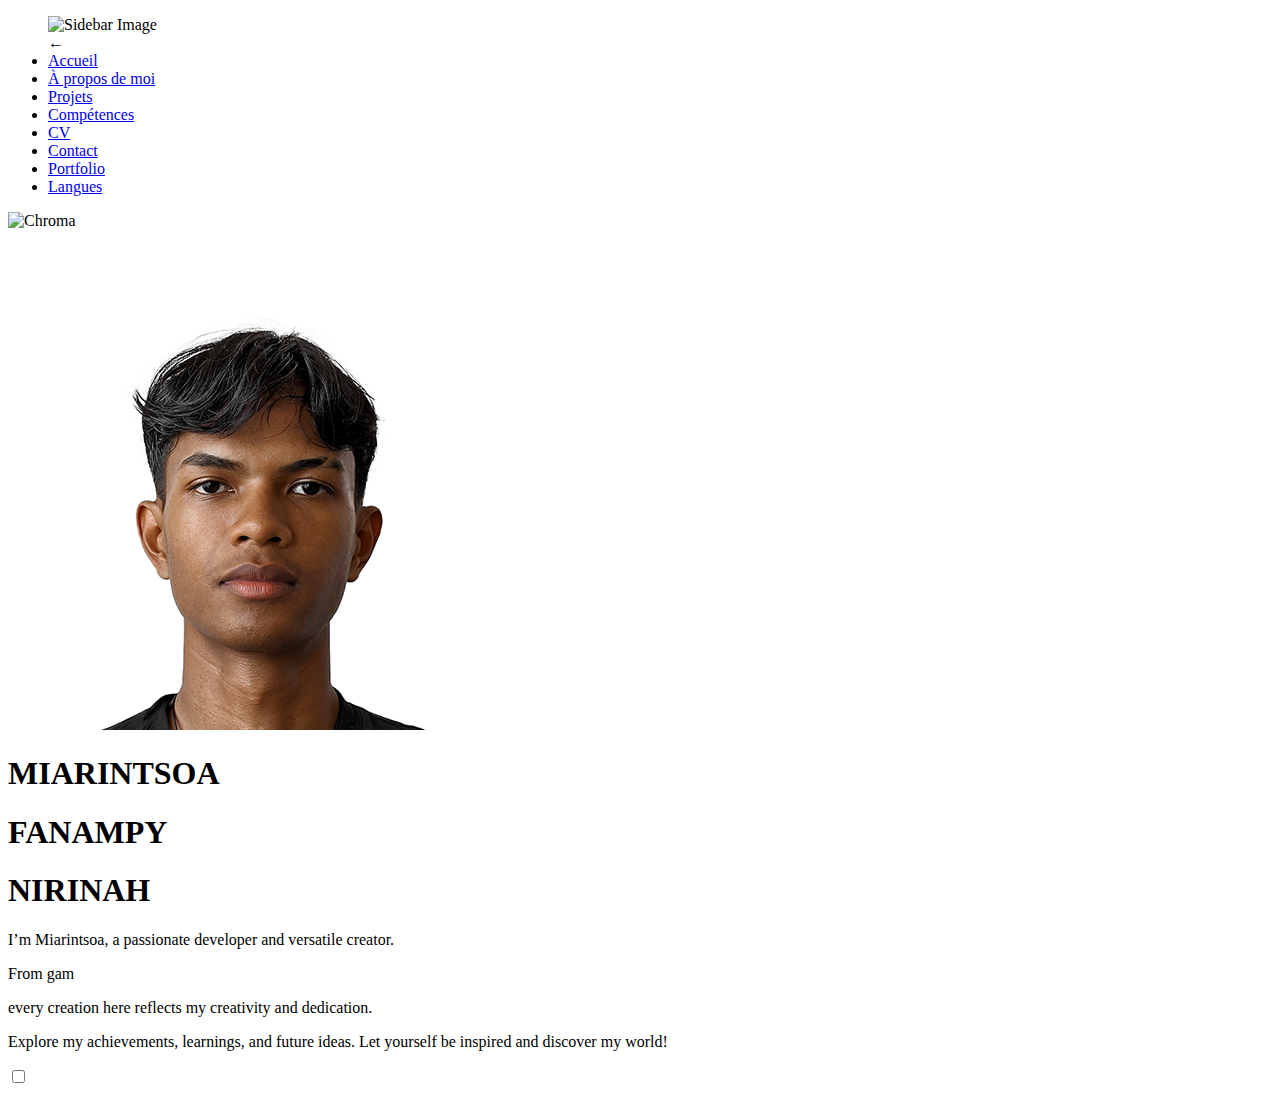
==== index.html @ 06e5bacd "Update index.html" ====
<!DOCTYPE html>
<html lang="en">
<head>
  <meta charset="UTF-8">
  <meta name="viewport" content="width=device-width, initial-scale=1.0">
  <title>Portfolio</title>
  <link rel="preconnect" href="https://fonts.googleapis.com">
  <link rel="preconnect" href="https://fonts.gstatic.com" crossorigin>
  <link href="https://fonts.googleapis.com/css2?family=Varela+Round&display=swap" rel="stylesheet">
  <link rel="stylesheet" href="style.css">
</head>
<body>
  <!-- Sidebar -->
  <div class="sidebar">
    <ul>
      <div class="sidebar-image-container">
        <img src="mitriiini-text.png" alt="Sidebar Image" class="sidebar-image">
      </div>
      <div class="close-btn"><span>&larr;</span></div>
      <li><a href="index.html">Accueil</a></li>
      <li><a href="about.html">À propos de moi</a></li>
      <li><a href="project.html">Projets</a></li>
      <li><a href="skill.html">Compétences</a></li>
      <li><a href="cv.html">CV</a></li>
      <li><a href="contact.html">Contact</a></li>
      <li><a href="portfolio.html">Portfolio</a></li>
      <li><a href="language.html">Langues</a></li>
    </ul>
  </div>

  <!-- Header -->
  <header>
    <div class="left-section">
      <img src="mitriiini-text.png" alt="Chroma" class="chroma-logo">
    </div>
    <div class="right-section">
      <div class="hamburger-menu">
        <div class="line"></div>
        <div class="line"></div>
        <div class="line"></div>
      </div>
    </div>
  </header>

  <!-- Body -->
  <main class="content">
    <div class="left-side">
      <img src="miarintsoaprofilpicture.jpg" alt="Votre Image" class="profile-image">
    </div>
    <div class="right-side">
      <h1>MIARINTSOA</h1> 
      <h1>FANAMPY</h1> 
      <h1>NIRINAH</h1>
      <p>I’m Miarintsoa, a passionate developer and versatile creator.</p> 
      <p>From <span id="changing-text"></span><span class="cursor"></span></p>
      <p>every creation here reflects my creativity and dedication.</p>
      <p>Explore my achievements, learnings, and future ideas. Let yourself be inspired and discover my world!</p>
    </div>
  </main>

  <!-- Bouton de changement de thème -->
  <div class="toggle-theme">
    <label class="switch">
      <input type="checkbox" id="theme-toggle">
      <span class="slider round"></span>
    </label>
  </div>

  <script src="script.js"></script>
</body>
</html>
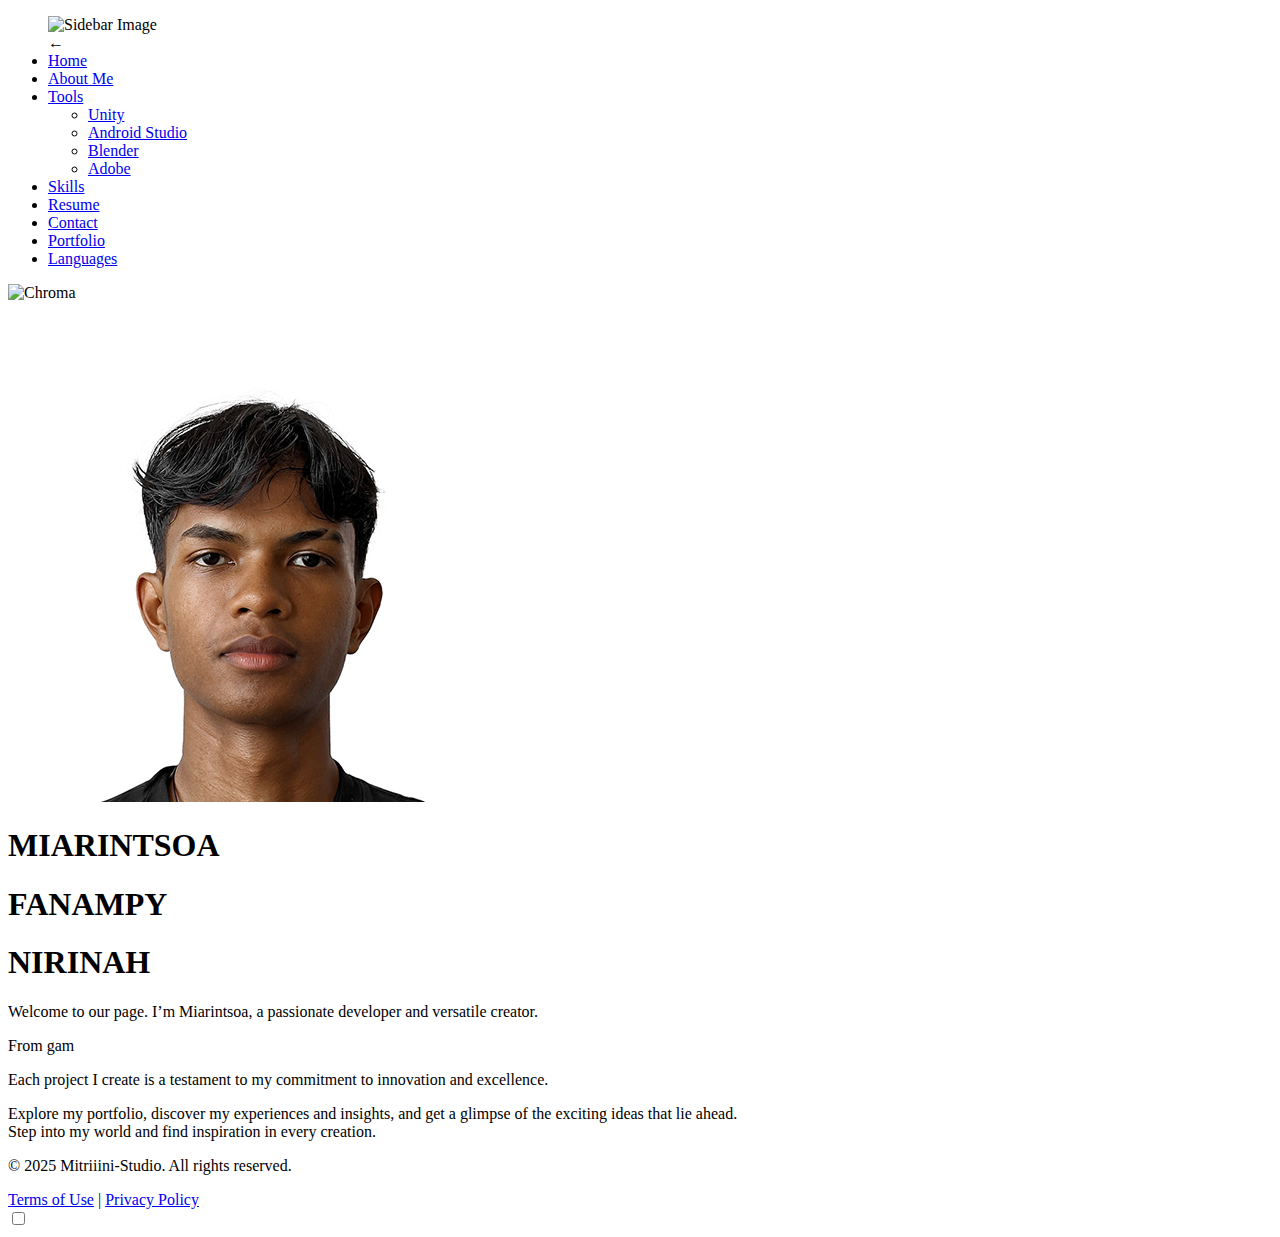
==== commit 14705aa7: "Update index.html" ====
--- a/index.html
+++ b/index.html
@@ -8,25 +8,35 @@
   <link rel="preconnect" href="https://fonts.gstatic.com" crossorigin>
   <link href="https://fonts.googleapis.com/css2?family=Varela+Round&display=swap" rel="stylesheet">
   <link rel="stylesheet" href="style.css">
+  <link rel="icon" href="icon.png" type="image/png">
 </head>
 <body>
   <!-- Sidebar -->
   <div class="sidebar">
-    <ul>
-      <div class="sidebar-image-container">
-        <img src="mitriiini-text.png" alt="Sidebar Image" class="sidebar-image">
-      </div>
-      <div class="close-btn"><span>&larr;</span></div>
-      <li><a href="index.html">Accueil</a></li>
-      <li><a href="about.html">À propos de moi</a></li>
-      <li><a href="project.html">Projets</a></li>
-      <li><a href="skill.html">Compétences</a></li>
-      <li><a href="cv.html">CV</a></li>
-      <li><a href="contact.html">Contact</a></li>
-      <li><a href="portfolio.html">Portfolio</a></li>
-      <li><a href="language.html">Langues</a></li>
-    </ul>
-  </div>
+  <ul>
+    <div class="sidebar-image-container">
+      <img src="mitriiini-text.png" alt="Sidebar Image" class="sidebar-image">
+    </div>
+    <div class="close-btn"><span>&larr;</span></div>
+    <li><a href="index.html">Home</a></li>
+    <li><a href="commingsoon.html">About Me</a></li>
+    <li>
+      <a href="javascript:void(0)" class="dropdown-toggle">Tools</a>
+      <ul class="dropdown">
+        <li><a href="unity.html">Unity</a></li>
+        <li><a href="android-studio.html">Android Studio</a></li>
+        <li><a href="blender.html">Blender</a></li>
+        <li><a href="adobe.html">Adobe</a></li>
+      </ul>
+    </li>
+    <li><a href="commingsoon.html">Skills</a></li>
+    <li><a href="commingsoon.html">Resume</a></li>
+    <li><a href="commingsoon.html">Contact</a></li>
+    <li><a href="commingsoon.html">Portfolio</a></li>
+    <li><a href="commingsoon.html">Languages</a></li>
+  </ul>
+</div>
+
 
   <!-- Header -->
   <header>
@@ -45,26 +55,36 @@
   <!-- Body -->
   <main class="content">
     <div class="left-side">
-      <img src="miarintsoaprofilpicture.jpg" alt="Votre Image" class="profile-image">
+      <img src="miarintsoaprofilpicture.jpg" alt="Your Image" class="profile-image">
     </div>
     <div class="right-side">
       <h1>MIARINTSOA</h1> 
       <h1>FANAMPY</h1> 
-      <h1>NIRINAH</h1>
-      <p>I’m Miarintsoa, a passionate developer and versatile creator.</p> 
-      <p>From <span id="changing-text"></span><span class="cursor"></span></p>
-      <p>every creation here reflects my creativity and dedication.</p>
-      <p>Explore my achievements, learnings, and future ideas. Let yourself be inspired and discover my world!</p>
+      <h1>NIRINAH</h1>  
+
+      <p>Welcome to our page. I’m Miarintsoa, a passionate developer and versatile creator.</p>
+      <p>From <span id="changing-text" data-words=" game development , web development , app creation , basic coding , music production , 3D projects , and beyond ... "></span><span class="cursor"></span></p>
+      <p>Each project I create is a testament to my commitment to innovation and excellence.</p>
+      <p>Explore my portfolio, discover my experiences and insights, and get a glimpse of the exciting ideas that lie ahead. <br>Step into my world and find inspiration in every creation.</p>
+
     </div>
   </main>
 
-  <!-- Bouton de changement de thème -->
-  <div class="toggle-theme">
-    <label class="switch">
-      <input type="checkbox" id="theme-toggle">
-      <span class="slider round"></span>
-    </label>
-  </div>
+  <footer>
+    <p class="copyright">&copy; 2025 Mitriiini-Studio. All rights reserved.</p>
+    <div class="footer-links">
+      <a href="terms.html">Terms of Use</a> | 
+      <a href="privacy.html">Privacy Policy</a>
+    </div>
+
+    <!-- Theme toggle button -->
+    <div class="toggle-theme">
+      <label class="switch">
+        <input type="checkbox" id="theme-toggle">
+        <span class="slider round"></span>
+      </label>
+    </div>
+  </footer>
 
   <script src="script.js"></script>
 </body>
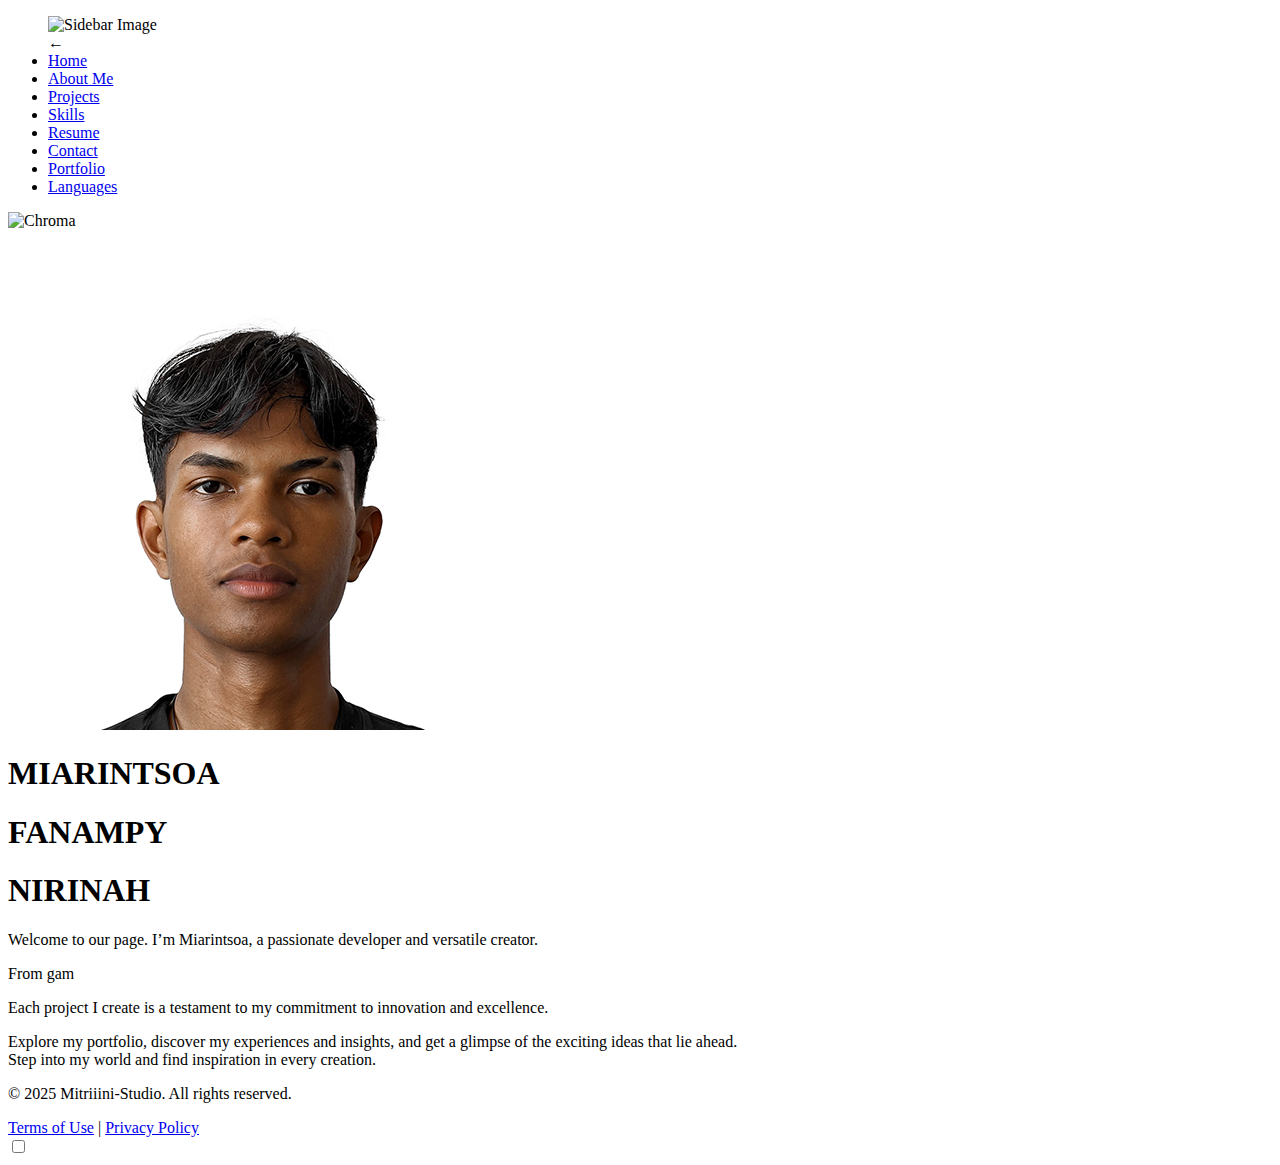
==== commit 9faa6547: "Update index.html" ====
--- a/index.html
+++ b/index.html
@@ -13,30 +13,21 @@
 <body>
   <!-- Sidebar -->
   <div class="sidebar">
-  <ul>
-    <div class="sidebar-image-container">
-      <img src="mitriiini-text.png" alt="Sidebar Image" class="sidebar-image">
-    </div>
-    <div class="close-btn"><span>&larr;</span></div>
-    <li><a href="index.html">Home</a></li>
-    <li><a href="commingsoon.html">About Me</a></li>
-    <li>
-      <a href="javascript:void(0)" class="dropdown-toggle">Tools</a>
-      <ul class="dropdown">
-        <li><a href="unity.html">Unity</a></li>
-        <li><a href="android-studio.html">Android Studio</a></li>
-        <li><a href="blender.html">Blender</a></li>
-        <li><a href="adobe.html">Adobe</a></li>
-      </ul>
-    </li>
-    <li><a href="commingsoon.html">Skills</a></li>
-    <li><a href="commingsoon.html">Resume</a></li>
-    <li><a href="commingsoon.html">Contact</a></li>
-    <li><a href="commingsoon.html">Portfolio</a></li>
-    <li><a href="commingsoon.html">Languages</a></li>
-  </ul>
-</div>
-
+    <ul>
+      <div class="sidebar-image-container">
+        <img src="mitriiini-text.png" alt="Sidebar Image" class="sidebar-image">
+      </div>
+      <div class="close-btn"><span>&larr;</span></div>
+      <li><a href="index.html">Home</a></li>
+      <li><a href="commingsoon.html">About Me</a></li>
+      <li><a href="commingsoon.html">Projects</a></li>
+      <li><a href="commingsoon.html">Skills</a></li>
+      <li><a href="commingsoon.html">Resume</a></li>
+      <li><a href="commingsoon.html">Contact</a></li>
+      <li><a href="commingsoon.html">Portfolio</a></li>
+      <li><a href="commingsoon.html">Languages</a></li>
+    </ul>
+  </div>
 
   <!-- Header -->
   <header>
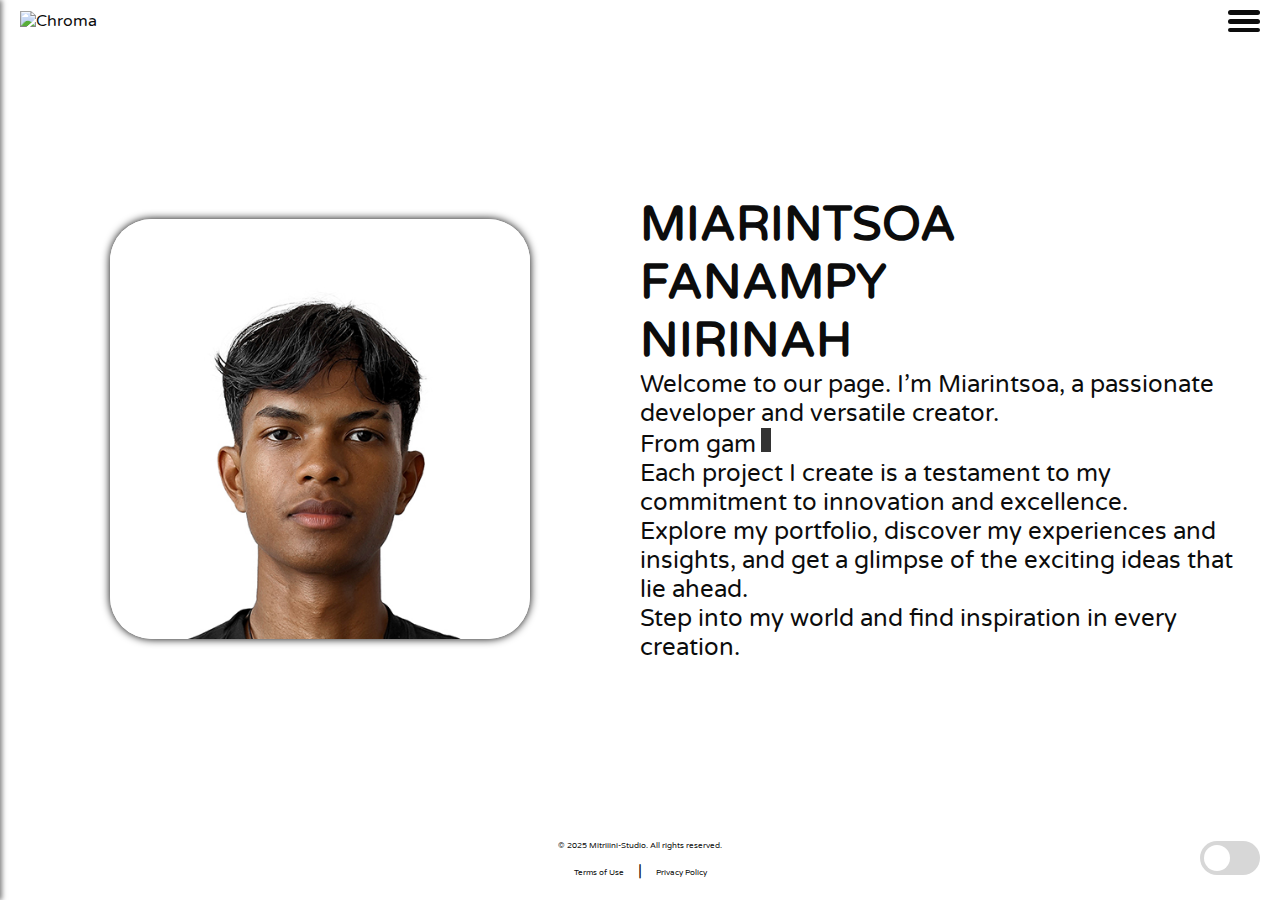
==== commit 7657dba5: "Update index.html" ====
--- a/index.html
+++ b/index.html
@@ -19,10 +19,10 @@
       </div>
       <div class="close-btn"><span>&larr;</span></div>
       <li><a href="index.html">Home</a></li>
-      <li><a href="commingsoon.html">About Me</a></li>
+      <li><a href="commingsoon.html">About</a></li>
       <li><a href="commingsoon.html">Projects</a></li>
       <li><a href="commingsoon.html">Skills</a></li>
-      <li><a href="commingsoon.html">Resume</a></li>
+      <li><a href="commingsoon.html">Service</a></li>
       <li><a href="commingsoon.html">Contact</a></li>
       <li><a href="commingsoon.html">Portfolio</a></li>
       <li><a href="commingsoon.html">Languages</a></li>
--- a/style.css
+++ b/style.css
@@ -0,0 +1,293 @@
+/* Global Styles */
+body {
+  margin: 0;
+  font-family: 'Varela Round', serif;
+  background-color: var(--background-color);
+  color: var(--text-color);
+  display: flex;
+  flex-direction: column;
+  min-height: 100vh;
+  transition: background-color 0.5s ease, color 0.5s ease;
+}
+
+/*Typing effect cursor*/
+.cursor {
+    display: inline-block;
+    margin-left: 5px;
+    width: 10px;
+    height: 1em;
+    background-color: #333;
+    animation: blink 1s infinite;
+}
+
+@keyframes blink {
+    50% {
+        opacity: 0;
+    }
+}
+
+/* Thèmes clair et sombre */
+:root {
+  --background-color: #FFFFFF; /* Light background */
+  --text-color: #0C0C0C; /* Dark text */
+}
+
+[data-theme="dark"] {
+  --background-color: #0C0C0C; /* Dark background */
+  --text-color: #FFFFFF; /* Light text */
+}
+
+.right-side h1, .right-side p {
+  color: var(--text-color); /* Use the variable for text color */
+  transition: color 0.5s ease; /* Smooth transition for text color */
+}
+
+/* Sidebar */
+.sidebar {
+  position: fixed;
+  top: 0;
+  left: -250px;
+  width: 250px;
+  height: 100%;
+  background-color: #717D7D;
+  color: #FFFFFF;
+  box-shadow: 2px 0 5px rgba(0, 0, 0, 0.5);
+  transition: left 0.3s ease-in-out, background-color 0.5s ease, color 0.5s ease;
+  z-index: 1000;
+}
+
+.sidebar ul {
+  list-style: none;
+  padding: 0;
+  margin: 0;
+}
+
+.sidebar ul li {
+  padding: 15px;
+  border-bottom: 1px solid #D7D7D7;
+}
+
+.sidebar ul li a {
+  text-decoration: none;
+  color: #FFFFFF;
+  font-size: 16px;
+  display: block;
+}
+
+.sidebar-image-container {
+  text-align: center;
+  padding: 10px;
+}
+
+.sidebar-image {
+  width: 80%;
+  border-radius: 10%;
+}
+
+.close-btn {
+  position: absolute;
+  bottom: 10px;
+  right: 30px;
+  background-color: #D7D7D7;
+  color: #0C0C0C;
+  padding: 10px;
+  border-radius: 20%;
+  cursor: pointer;
+  transition: background-color 0.5s ease, color 0.5s ease;
+}
+
+/* Header */
+header {
+  display: flex;
+  align-items: center;
+  justify-content: space-between;
+  background-color: var(--background-color);
+  color: var(--text-color);
+  padding: 10px 20px;
+  position: sticky;
+  top: 0;
+  z-index: 100;
+  transition: background-color 0.5s ease, color 0.5s ease;
+}
+
+.chroma-logo {
+  max-width: 100%;
+  height: auto;
+  transition: width 0.3s ease-in-out, height 0.3s ease-in-out;
+}
+
+[data-theme="dark"] .chroma-logo {
+  filter: invert(1);
+}
+
+/* Hamburger Menu */
+.hamburger-menu {
+  display: flex;
+  flex-direction: column-reverse;
+  gap: 4px;
+  cursor: pointer;
+}
+
+.hamburger-menu .line {
+  width: 2rem;
+  height: 0.3rem;
+  background: var(--text-color);
+  border-radius: 0.5rem;
+  transition: background-color 0.5s ease;
+}
+
+/* Body */
+.content {
+  display: flex;
+  flex: 1;
+  padding: 20px;
+  background-color: var(--background-color);
+  color: var(--text-color);
+  transition: background-color 0.5s ease, color 0.5s ease;
+}
+
+.left-side {
+  flex: 1;
+  display: flex;
+  align-items: center;
+  justify-content: center;
+}
+
+.profile-image {
+  width: 70%;
+  border-radius: 10%;
+  box-shadow: 0 0 8px rgba(1, 1, 1, 1);
+}
+
+[data-theme="dark"] .profile-image {
+  box-shadow: none;
+}
+
+.right-side {
+  flex: 1;
+  display: flex;
+  flex-direction: column;
+  justify-content: center;
+  padding: 20px;
+  font-size: 1.5em;
+  color: var(--text-color);
+}
+
+h1, p {
+  margin: 0;
+}
+
+/* Responsiveness */
+@media (max-width: 768px) {
+  .content {
+    flex-direction: column;
+    align-items: center;
+  }
+
+  .left-side, .right-side {
+    flex: none;
+    width: 100%;
+  }
+
+  .profile-image {
+    width: 50%;
+  }
+
+  .mitriiini-img-text {
+    width: 50%;
+  }
+}
+
+/* Footer */
+footer {
+  display: flex;
+  flex-direction: column; /* Empiler les éléments */
+  align-items: center; /* Centrer les éléments horizontalement */
+  justify-content: center;
+  padding: 20px 20px;
+  background-color: var(--background-color);
+  color: var(--text-color);
+  transition: background-color 0.5s ease, color 0.5s ease;
+  position: relative;
+}
+
+footer p {
+  margin: 5px 0;
+}
+
+/* Centrer l'année */
+footer .copyright {
+  text-align: center;
+  font-size: 0.5rem;
+  margin-bottom: 10px;
+}
+
+/* Liens dans le footer */
+footer .footer-links {
+  text-align: center;
+}
+
+footer .footer-links a {
+  text-decoration: none;
+  color: var(--text-color);
+  font-size: 0.5rem;
+  margin: 0 10px;
+  transition: color 0.3s ease;
+}
+
+footer .footer-links a:hover {
+  color: #717D7D;
+}
+
+
+.toggle-theme {
+  position: absolute;
+  right: 20px;
+  top: 50%;
+  transform: translateY(-50%);
+}
+
+.switch {
+  position: relative;
+  display: inline-block;
+  width: 60px;
+  height: 34px;
+}
+
+.switch input {
+  opacity: 0;
+  width: 0;
+  height: 0;
+}
+
+.slider {
+  position: absolute;
+  cursor: pointer;
+  top: 0;
+  left: 0;
+  right: 0;
+  bottom: 0;
+  background-color: #D7D7D7;
+  transition: .4s;
+  border-radius: 34px;
+}
+
+.slider:before {
+  position: absolute;
+  content: "";
+  height: 26px;
+  width: 26px;
+  left: 4px;
+  bottom: 4px;
+  background-color: #FFFFFF;
+  transition: .4s;
+  border-radius: 50%;
+}
+
+input:checked + .slider {
+  background-color: #717D7D;
+}
+
+input:checked + .slider:before {
+  transform: translateX(26px);
+}
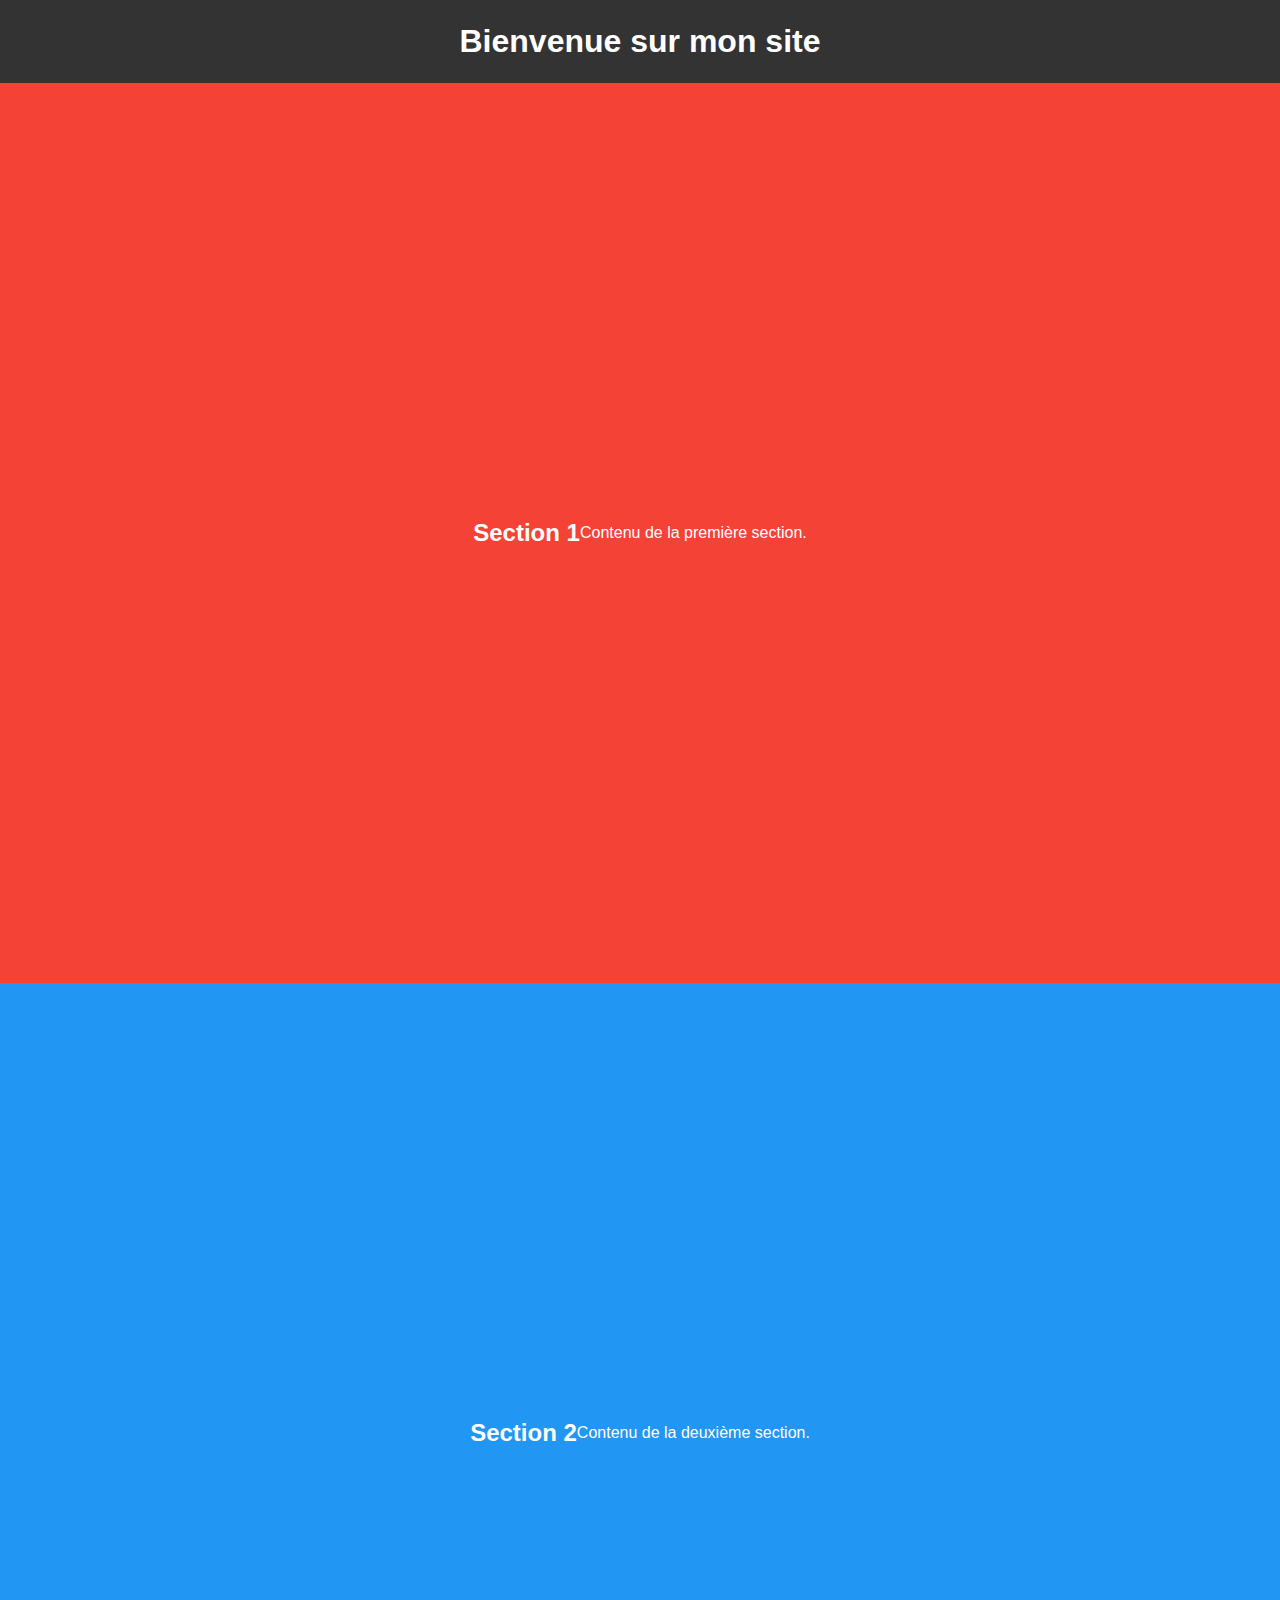
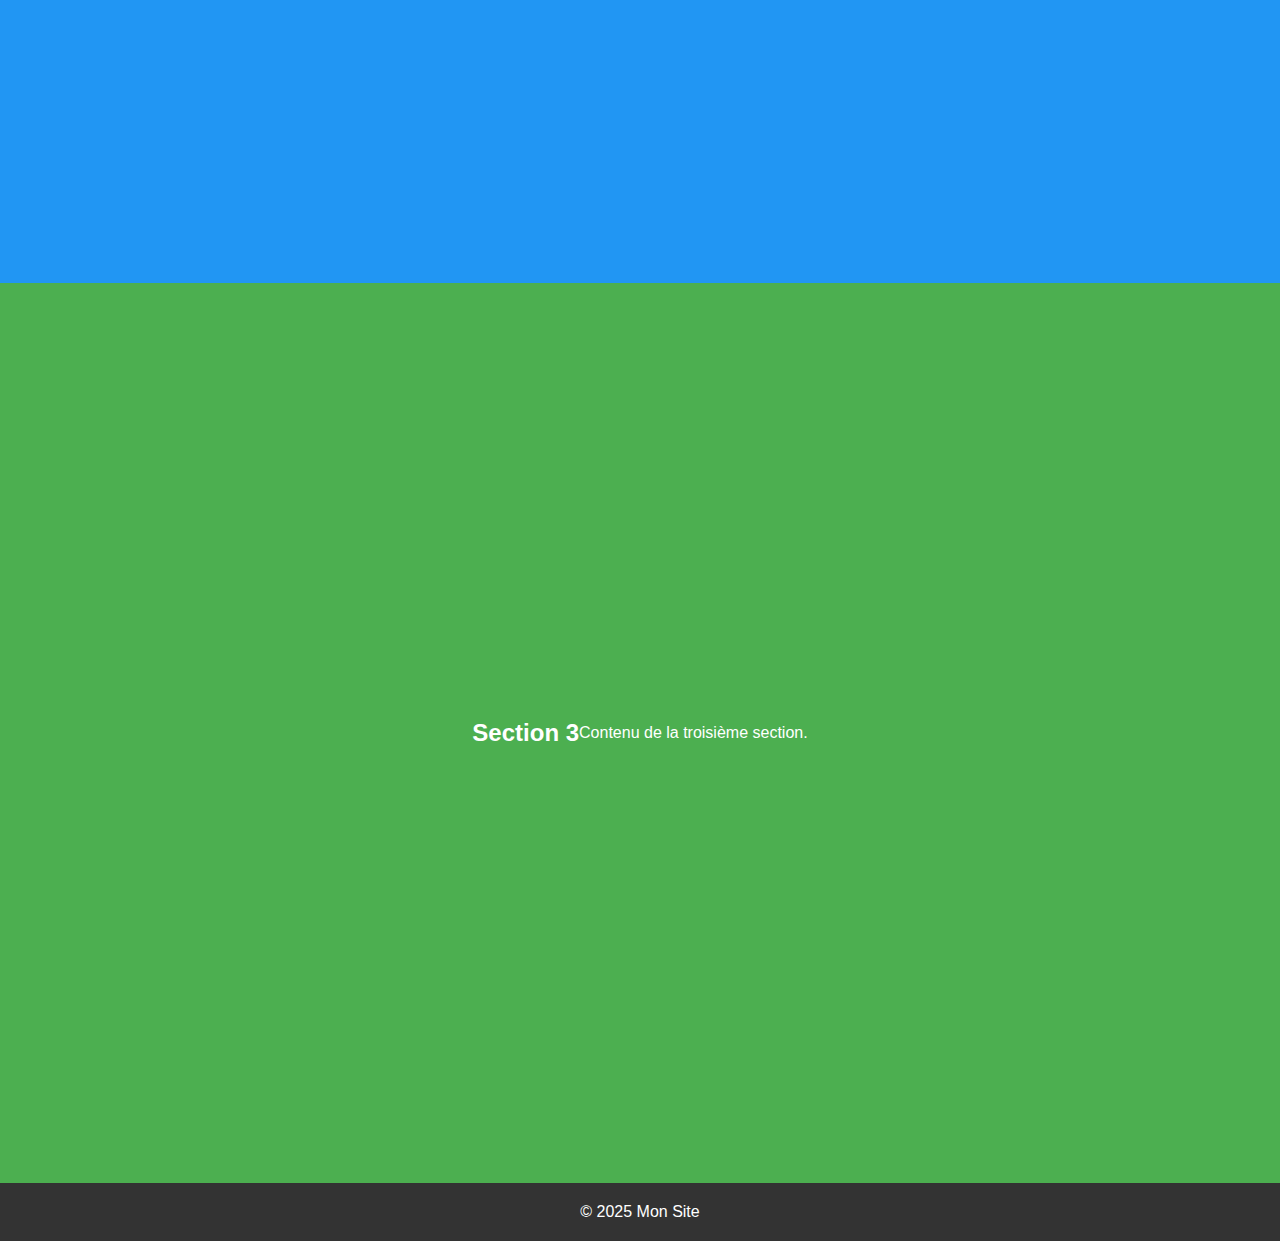
==== commit a4c429c4: "Add files via upload" ====
--- a/index.html
+++ b/index.html
@@ -3,79 +3,33 @@
 <head>
   <meta charset="UTF-8">
   <meta name="viewport" content="width=device-width, initial-scale=1.0">
-  <title>Portfolio</title>
-  <link rel="preconnect" href="https://fonts.googleapis.com">
-  <link rel="preconnect" href="https://fonts.gstatic.com" crossorigin>
-  <link href="https://fonts.googleapis.com/css2?family=Varela+Round&display=swap" rel="stylesheet">
+  <title>Site Responsive</title>
   <link rel="stylesheet" href="style.css">
-  <link rel="icon" href="icon.png" type="image/png">
 </head>
 <body>
-  <!-- Sidebar -->
-  <div class="sidebar">
-    <ul>
-      <div class="sidebar-image-container">
-        <img src="mitriiini-text.png" alt="Sidebar Image" class="sidebar-image">
-      </div>
-      <div class="close-btn"><span>&larr;</span></div>
-      <li><a href="index.html">Home</a></li>
-      <li><a href="commingsoon.html">About</a></li>
-      <li><a href="commingsoon.html">Projects</a></li>
-      <li><a href="commingsoon.html">Skills</a></li>
-      <li><a href="commingsoon.html">Service</a></li>
-      <li><a href="commingsoon.html">Contact</a></li>
-      <li><a href="commingsoon.html">Portfolio</a></li>
-      <li><a href="commingsoon.html">Languages</a></li>
-    </ul>
-  </div>
+  <header>
+    <h1>Bienvenue sur mon site</h1>
+  </header>
+  <main>
+    <section class="section1">
+      <h2>Section 1</h2>
+      <p>Contenu de la première section.</p>
+    </section>
+    <section class="section2">
+      <h2>Section 2</h2>
+      <p>Contenu de la deuxième section.</p>
+    </section>
+    <section class="section3">
+      <h2>Section 3</h2>
+      <p>Contenu de la troisième section.</p>
+    </section>
+  </main>
+  <footer>
+    <p>&copy; 2025 Mon Site</p>
+  </footer>
 
-  <!-- Header -->
-  <header>
-    <div class="left-section">
-      <img src="mitriiini-text.png" alt="Chroma" class="chroma-logo">
-    </div>
-    <div class="right-section">
-      <div class="hamburger-menu">
-        <div class="line"></div>
-        <div class="line"></div>
-        <div class="line"></div>
-      </div>
-    </div>
-  </header>
-
-  <!-- Body -->
-  <main class="content">
-    <div class="left-side">
-      <img src="miarintsoaprofilpicture.jpg" alt="Your Image" class="profile-image">
-    </div>
-    <div class="right-side">
-      <h1>MIARINTSOA</h1> 
-      <h1>FANAMPY</h1> 
-      <h1>NIRINAH</h1>  
-
-      <p>Welcome to our page. I’m Miarintsoa, a passionate developer and versatile creator.</p>
-      <p>From <span id="changing-text" data-words=" game development , web development , app creation , basic coding , music production , 3D projects , and beyond ... "></span><span class="cursor"></span></p>
-      <p>Each project I create is a testament to my commitment to innovation and excellence.</p>
-      <p>Explore my portfolio, discover my experiences and insights, and get a glimpse of the exciting ideas that lie ahead. <br>Step into my world and find inspiration in every creation.</p>
-
-    </div>
-  </main>
-
-  <footer>
-    <p class="copyright">&copy; 2025 Mitriiini-Studio. All rights reserved.</p>
-    <div class="footer-links">
-      <a href="terms.html">Terms of Use</a> | 
-      <a href="privacy.html">Privacy Policy</a>
-    </div>
-
-    <!-- Theme toggle button -->
-    <div class="toggle-theme">
-      <label class="switch">
-        <input type="checkbox" id="theme-toggle">
-        <span class="slider round"></span>
-      </label>
-    </div>
-  </footer>
+  <!-- Bouton flottant -->
+  <button id="scrollTopBtn" class="scroll-top-btn">&#8593;</button>
 
   <script src="script.js"></script>
 </body>
--- a/style.css
+++ b/style.css
@@ -1,293 +1,96 @@
-/* Global Styles */
+/* Style global */
+* {
+  margin: 0;
+  padding: 0;
+  box-sizing: border-box;
+}
+
 body {
-  margin: 0;
-  font-family: 'Varela Round', serif;
-  background-color: var(--background-color);
-  color: var(--text-color);
+  font-family: Arial, sans-serif;
+  line-height: 1.6;
   display: flex;
   flex-direction: column;
   min-height: 100vh;
-  transition: background-color 0.5s ease, color 0.5s ease;
 }
 
-/*Typing effect cursor*/
-.cursor {
-    display: inline-block;
-    margin-left: 5px;
-    width: 10px;
-    height: 1em;
-    background-color: #333;
-    animation: blink 1s infinite;
+header {
+  background-color: #333;
+  color: white;
+  text-align: center;
+  padding: 1rem;
 }
 
-@keyframes blink {
-    50% {
-        opacity: 0;
-    }
-}
-
-/* Thèmes clair et sombre */
-:root {
-  --background-color: #FFFFFF; /* Light background */
-  --text-color: #0C0C0C; /* Dark text */
-}
-
-[data-theme="dark"] {
-  --background-color: #0C0C0C; /* Dark background */
-  --text-color: #FFFFFF; /* Light text */
-}
-
-.right-side h1, .right-side p {
-  color: var(--text-color); /* Use the variable for text color */
-  transition: color 0.5s ease; /* Smooth transition for text color */
-}
-
-/* Sidebar */
-.sidebar {
-  position: fixed;
-  top: 0;
-  left: -250px;
-  width: 250px;
-  height: 100%;
-  background-color: #717D7D;
-  color: #FFFFFF;
-  box-shadow: 2px 0 5px rgba(0, 0, 0, 0.5);
-  transition: left 0.3s ease-in-out, background-color 0.5s ease, color 0.5s ease;
-  z-index: 1000;
-}
-
-.sidebar ul {
-  list-style: none;
-  padding: 0;
-  margin: 0;
-}
-
-.sidebar ul li {
-  padding: 15px;
-  border-bottom: 1px solid #D7D7D7;
-}
-
-.sidebar ul li a {
-  text-decoration: none;
-  color: #FFFFFF;
-  font-size: 16px;
-  display: block;
-}
-
-.sidebar-image-container {
-  text-align: center;
-  padding: 10px;
-}
-
-.sidebar-image {
-  width: 80%;
-  border-radius: 10%;
-}
-
-.close-btn {
-  position: absolute;
-  bottom: 10px;
-  right: 30px;
-  background-color: #D7D7D7;
-  color: #0C0C0C;
-  padding: 10px;
-  border-radius: 20%;
-  cursor: pointer;
-  transition: background-color 0.5s ease, color 0.5s ease;
-}
-
-/* Header */
-header {
-  display: flex;
-  align-items: center;
-  justify-content: space-between;
-  background-color: var(--background-color);
-  color: var(--text-color);
-  padding: 10px 20px;
-  position: sticky;
-  top: 0;
-  z-index: 100;
-  transition: background-color 0.5s ease, color 0.5s ease;
-}
-
-.chroma-logo {
-  max-width: 100%;
-  height: auto;
-  transition: width 0.3s ease-in-out, height 0.3s ease-in-out;
-}
-
-[data-theme="dark"] .chroma-logo {
-  filter: invert(1);
-}
-
-/* Hamburger Menu */
-.hamburger-menu {
-  display: flex;
-  flex-direction: column-reverse;
-  gap: 4px;
-  cursor: pointer;
-}
-
-.hamburger-menu .line {
-  width: 2rem;
-  height: 0.3rem;
-  background: var(--text-color);
-  border-radius: 0.5rem;
-  transition: background-color 0.5s ease;
-}
-
-/* Body */
-.content {
-  display: flex;
+main {
   flex: 1;
-  padding: 20px;
-  background-color: var(--background-color);
-  color: var(--text-color);
-  transition: background-color 0.5s ease, color 0.5s ease;
-}
-
-.left-side {
-  flex: 1;
-  display: flex;
-  align-items: center;
-  justify-content: center;
-}
-
-.profile-image {
-  width: 70%;
-  border-radius: 10%;
-  box-shadow: 0 0 8px rgba(1, 1, 1, 1);
-}
-
-[data-theme="dark"] .profile-image {
-  box-shadow: none;
-}
-
-.right-side {
-  flex: 1;
-  display: flex;
-  flex-direction: column;
-  justify-content: center;
-  padding: 20px;
-  font-size: 1.5em;
-  color: var(--text-color);
-}
-
-h1, p {
-  margin: 0;
-}
-
-/* Responsiveness */
-@media (max-width: 768px) {
-  .content {
-    flex-direction: column;
-    align-items: center;
-  }
-
-  .left-side, .right-side {
-    flex: none;
-    width: 100%;
-  }
-
-  .profile-image {
-    width: 50%;
-  }
-
-  .mitriiini-img-text {
-    width: 50%;
-  }
 }
 
 /* Footer */
 footer {
-  display: flex;
-  flex-direction: column; /* Empiler les éléments */
-  align-items: center; /* Centrer les éléments horizontalement */
-  justify-content: center;
-  padding: 20px 20px;
-  background-color: var(--background-color);
-  color: var(--text-color);
-  transition: background-color 0.5s ease, color 0.5s ease;
-  position: relative;
+  background-color: #333;
+  color: white;
+  text-align: center;
+  padding: 1rem;
 }
 
-footer p {
-  margin: 5px 0;
-}
-
-/* Centrer l'année */
-footer .copyright {
-  text-align: center;
-  font-size: 0.5rem;
-  margin-bottom: 10px;
-}
-
-/* Liens dans le footer */
-footer .footer-links {
+/* Sections */
+section {
+  height: 100vh;
+  display: flex;
+  justify-content: center;
+  align-items: center;
   text-align: center;
 }
 
-footer .footer-links a {
-  text-decoration: none;
-  color: var(--text-color);
-  font-size: 0.5rem;
-  margin: 0 10px;
-  transition: color 0.3s ease;
+.section1 {
+  background-color: #f44336;
+  color: white;
 }
 
-footer .footer-links a:hover {
-  color: #717D7D;
+.section2 {
+  background-color: #2196f3;
+  color: white;
 }
 
-
-.toggle-theme {
-  position: absolute;
-  right: 20px;
-  top: 50%;
-  transform: translateY(-50%);
+.section3 {
+  background-color: #4caf50;
+  color: white;
 }
 
-.switch {
-  position: relative;
-  display: inline-block;
-  width: 60px;
-  height: 34px;
+/* Bouton flottant */
+.scroll-top-btn {
+  position: fixed;
+  bottom: 20px;
+  right: 20px;
+  background-color: #333;
+  color: white;
+  border: none;
+  border-radius: 50%;
+  width: 50px;
+  height: 50px;
+  font-size: 24px;
+  opacity: 0; /* Initialement transparent */
+  visibility: hidden; /* Masquer le bouton visuellement */
+  transition: opacity 0.3s ease, visibility 0.3s ease; /* Transition pour le fade */
+  cursor: pointer;
 }
 
-.switch input {
-  opacity: 0;
-  width: 0;
-  height: 0;
+.scroll-top-btn.show {
+  opacity: 1; /* Afficher avec un fondu */
+  visibility: visible; /* Rendre visible */
 }
 
-.slider {
-  position: absolute;
-  cursor: pointer;
-  top: 0;
-  left: 0;
-  right: 0;
-  bottom: 0;
-  background-color: #D7D7D7;
-  transition: .4s;
-  border-radius: 34px;
+.scroll-top-btn:hover {
+  background-color: #555;
 }
 
-.slider:before {
-  position: absolute;
-  content: "";
-  height: 26px;
-  width: 26px;
-  left: 4px;
-  bottom: 4px;
-  background-color: #FFFFFF;
-  transition: .4s;
-  border-radius: 50%;
+/* Responsive design */
+@media (max-width: 768px) {
+  header,
+  footer {
+    font-size: 0.9rem;
+  }
+
+  section {
+    padding: 1rem;
+  }
 }
-
-input:checked + .slider {
-  background-color: #717D7D;
-}
-
-input:checked + .slider:before {
-  transform: translateX(26px);
-}
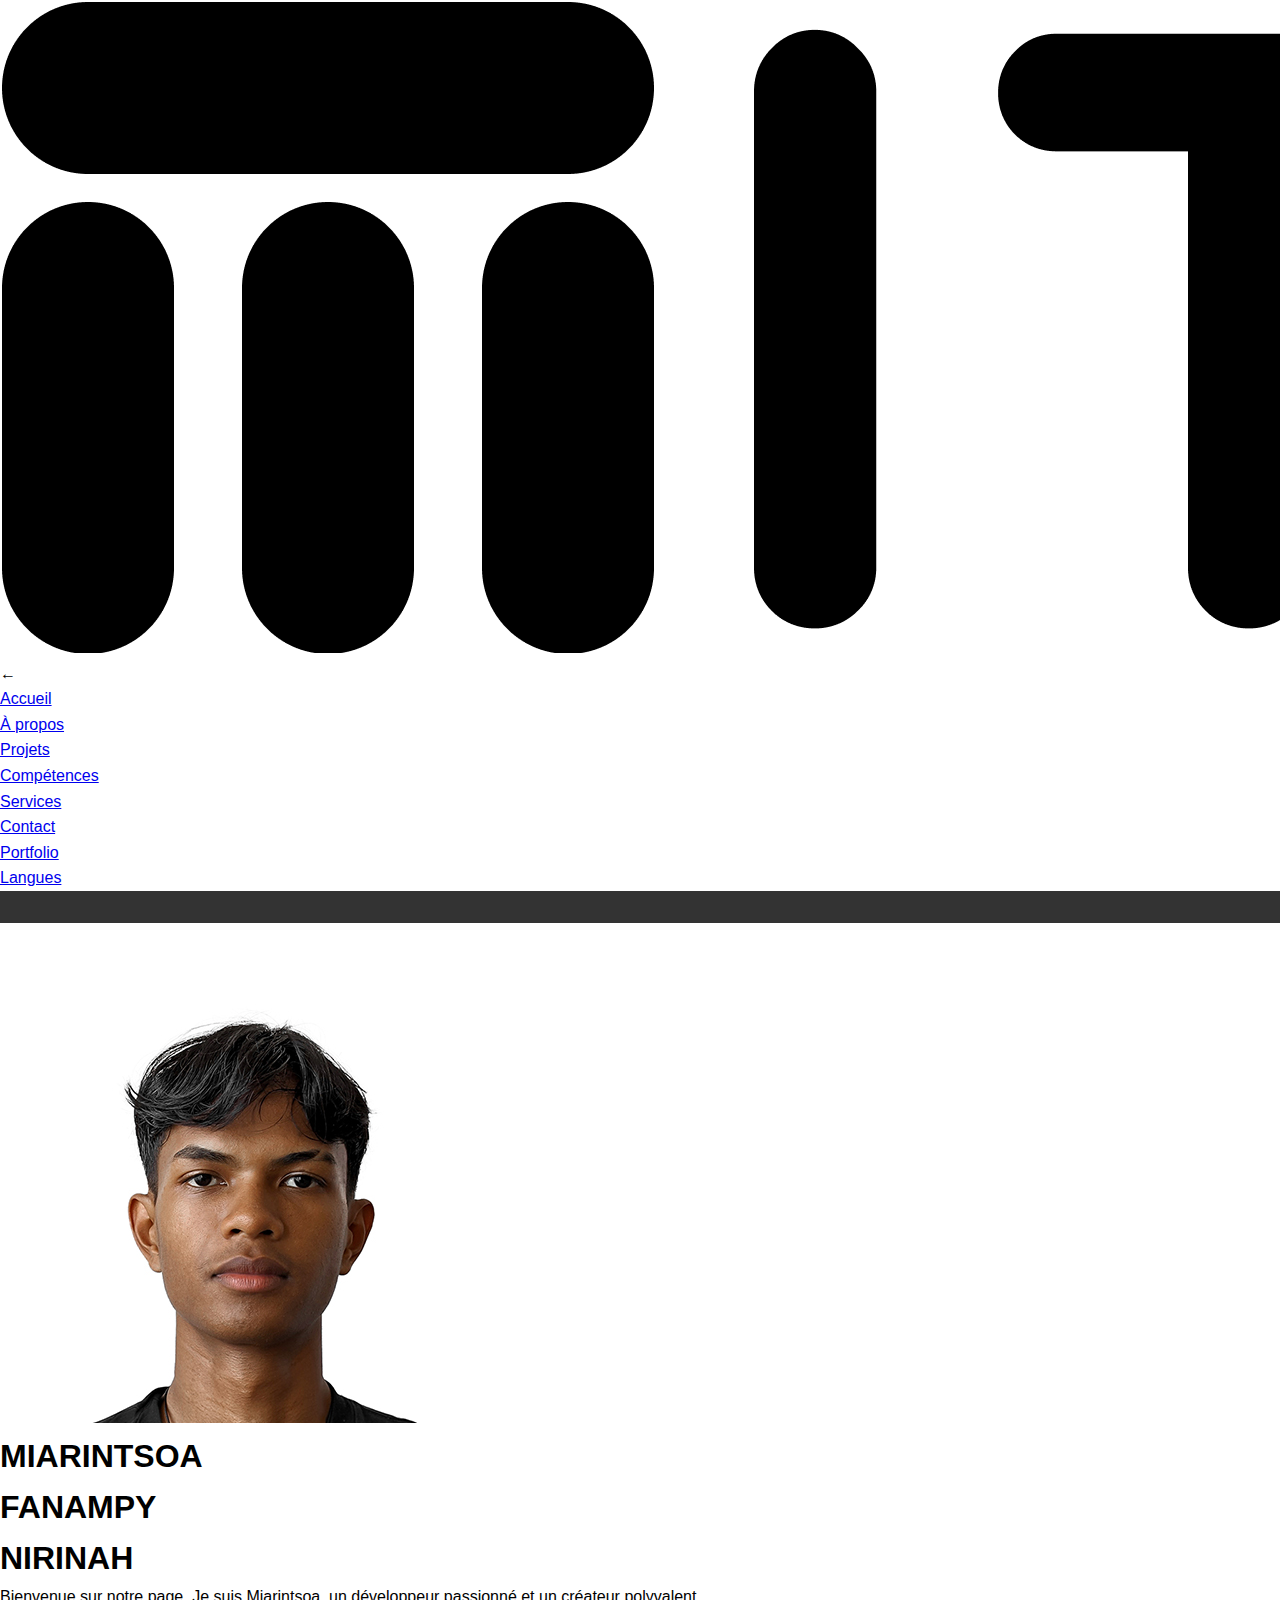
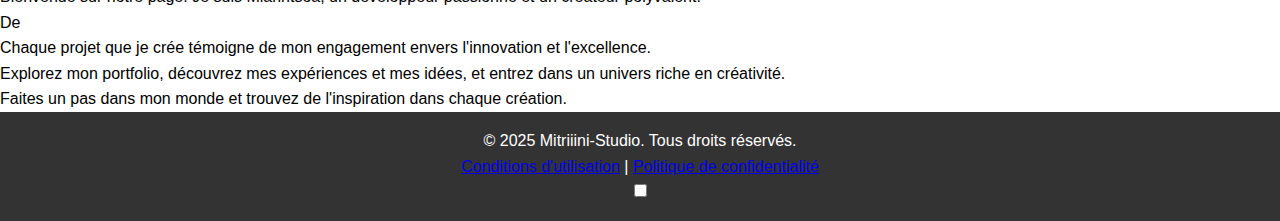
==== commit 84191fe0: "Update index.html" ====
--- a/index.html
+++ b/index.html
@@ -1,35 +1,80 @@
 <!DOCTYPE html>
-<html lang="en">
+<html lang="fr">
 <head>
   <meta charset="UTF-8">
   <meta name="viewport" content="width=device-width, initial-scale=1.0">
-  <title>Site Responsive</title>
+  <title>Portfolio</title>
+  <link rel="preconnect" href="https://fonts.googleapis.com">
+  <link rel="preconnect" href="https://fonts.gstatic.com" crossorigin>
+  <link href="https://fonts.googleapis.com/css2?family=Varela+Round&display=swap" rel="stylesheet">
   <link rel="stylesheet" href="style.css">
+  <link rel="icon" href="icon.png" type="image/png">
 </head>
 <body>
+  <!-- Barre latérale -->
+  <div class="sidebar">
+    <ul>
+      <div class="sidebar-image-container">
+        <img src="mitriiini_text.png" alt="Image de la barre latérale" class="sidebar-image">
+      </div>
+      <div class="close-btn"><span>&larr;</span></div>
+      <li><a href="index.html">Accueil</a></li>
+      <li><a href="comingsoon.html">À propos</a></li>
+      <li><a href="comingsoon.html">Projets</a></li>
+      <li><a href="comingsoon.html">Compétences</a></li>
+      <li><a href="comingsoon.html">Services</a></li>
+      <li><a href="contact.html">Contact</a></li>
+      <li><a href="comingsoon.html">Portfolio</a></li>
+      <li><a href="comingsoon.html">Langues</a></li>
+    </ul>
+  </div>
+
+  <!-- En-tête -->
   <header>
-    <h1>Bienvenue sur mon site</h1>
+    <div class="left-section">
+      <!-- <img src="mitriiini_text.png" alt="Chroma" class="chroma-logo"> -->
+    </div>
+    <div class="right-section">
+      <div class="hamburger-menu">
+        <div class="line"></div>
+        <div class="line"></div>
+        <div class="line"></div>
+      </div>
+    </div>
   </header>
-  <main>
-    <section class="section1">
-      <h2>Section 1</h2>
-      <p>Contenu de la première section.</p>
-    </section>
-    <section class="section2">
-      <h2>Section 2</h2>
-      <p>Contenu de la deuxième section.</p>
-    </section>
-    <section class="section3">
-      <h2>Section 3</h2>
-      <p>Contenu de la troisième section.</p>
-    </section>
+
+  <!-- Corps -->
+  <main class="content">
+    <div class="left-side">
+      <img src="miarintsoaprofilpicture.jpg" alt="Votre image" class="profile-image">
+    </div>
+    <div class="right-side">
+      <h1>MIARINTSOA</h1> 
+      <h1>FANAMPY</h1> 
+      <h1>NIRINAH</h1>  
+
+      <p>Bienvenue sur notre page. Je suis Miarintsoa, un développeur passionné et un créateur polyvalent.</p>
+      <p>De <span id="changing-text" data-words=" développement de jeux , développement web , création d'applications , programmation de base , production musicale , projets 3D , et bien plus encore ... "></span><span class="cursor"></span></p>
+      <p>Chaque projet que je crée témoigne de mon engagement envers l'innovation et l'excellence.</p>
+      <p>Explorez mon portfolio, découvrez mes expériences et mes idées, et entrez dans un univers riche en créativité. <br>Faites un pas dans mon monde et trouvez de l'inspiration dans chaque création.</p>
+    </div>
   </main>
+
   <footer>
-    <p>&copy; 2025 Mon Site</p>
+    <p class="copyright">&copy; 2025 Mitriiini-Studio. Tous droits réservés.</p>
+    <div class="footer-links">
+      <a href="terms.html">Conditions d'utilisation</a> | 
+      <a href="privacy.html">Politique de confidentialité</a>
+    </div>
+
+    <!-- Bouton de basculement de thème -->
+    <div class="toggle-theme">
+      <label class="switch">
+        <input type="checkbox" id="theme-toggle">
+        <span class="slider round"></span>
+      </label>
+    </div>
   </footer>
-
-  <!-- Bouton flottant -->
-  <button id="scrollTopBtn" class="scroll-top-btn">&#8593;</button>
 
   <script src="script.js"></script>
 </body>
